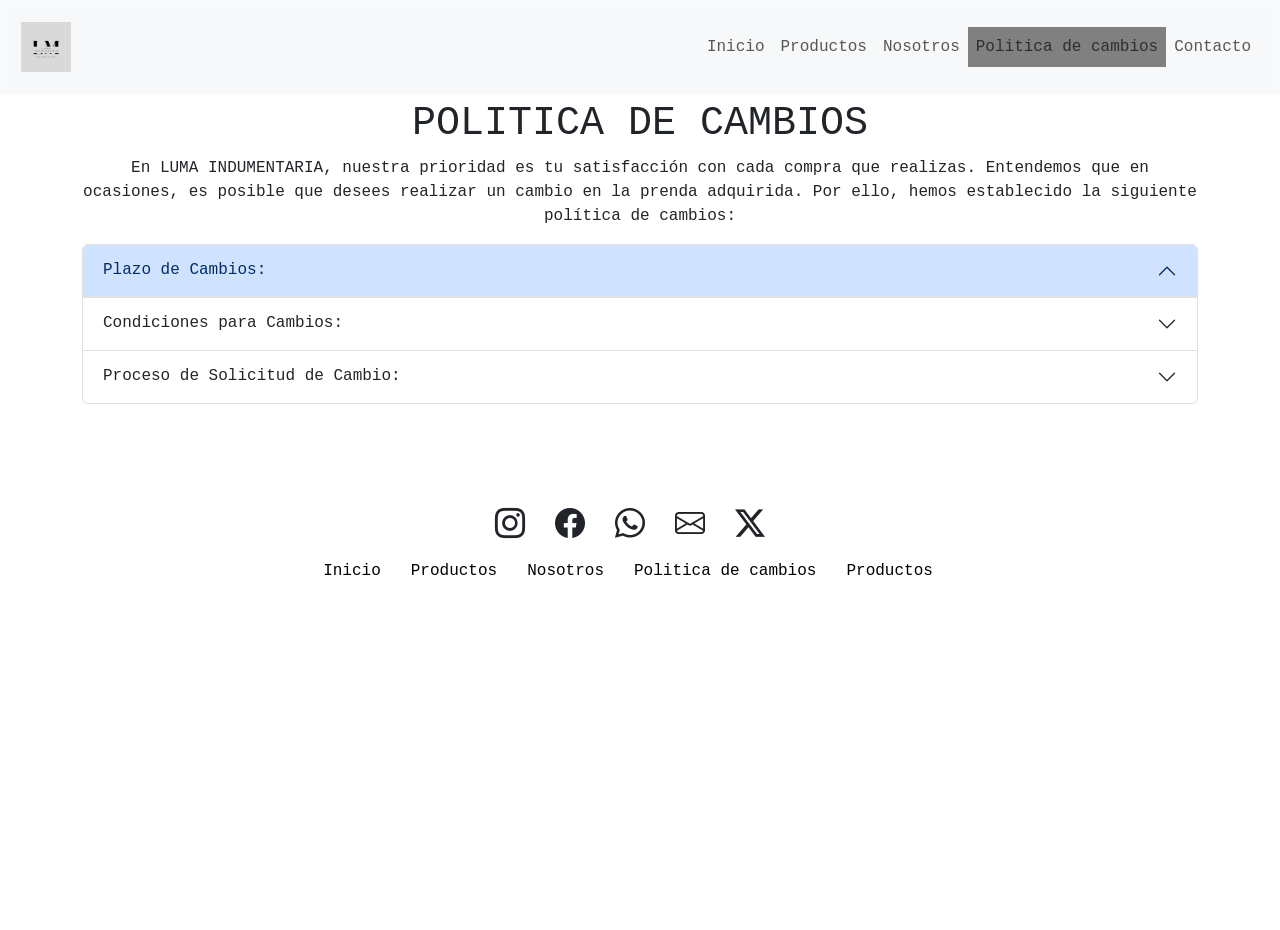
==== pages/cambios.html @ b5809e32 "Agregando todo" ====
<!DOCTYPE html>
<html lang="en">

<head>
    <meta charset="UTF-8">
    <meta name="viewport" content="width=device-width, initial-scale=1.0">
    <meta name="description" content="Conoce nuestra politica de cambios. Descubre la moda urbana en nuestra tienda en línea. Últimas tendencias y prendas vanguardistas para expresar tu estilo. Comodidad y estilo se fusionan aquí. Explora ahora.">
    <meta name="keywords" content="Indumentaria, moda, estilo, urbano, envios">
    <link rel="shortcut icon" href="../img/favicon-luma.png" type="image/x-icon">
    <!--CSS-->
    <link rel="stylesheet" href="../css/style.css">
    <!--Iconos bootstrap-->
    <link rel="stylesheet" href="https://cdn.jsdelivr.net/npm/bootstrap-icons@1.11.1/font/bootstrap-icons.css">
    <title>Politica de cambios - Luma Indumentaria</title>
    <!--Bootstrap-->
    <link href="https://cdn.jsdelivr.net/npm/bootstrap@5.3.2/dist/css/bootstrap.min.css" rel="stylesheet"
        integrity="sha384-T3c6CoIi6uLrA9TneNEoa7RxnatzjcDSCmG1MXxSR1GAsXEV/Dwwykc2MPK8M2HN" crossorigin="anonymous">
</head>

<body>

    <!--Barra de navegacion-->
    <nav class="navbar navbar-expand-md bg-body-tertiary fixed-top">
        <div class="container-fluid nav-complete">
            <button class="navbar-toggler" type="button" data-bs-toggle="collapse" data-bs-target="#navbar-toggler"
                aria-controls="navbarTogglerDemo01" aria-expanded="false" aria-label="Toggle navigation">
                <span class="navbar-toggler-icon"></span>
            </button>
            <div class="collapse navbar-collapse" id="navbar-toggler">
                <a class="navbar-brand" href="../index.html">
                    <img src="../img/favicon-luma.png" alt="logo de luma" class="logo_luma d-none d-md-block">
                </a>
                <ul class="navbar-nav">
                    <li class="nav-item">
                        <a class="nav-link elem-item" href="../index.html">Inicio</a>
                    </li>
                    <li class="nav-item">
                        <a class="nav-link elem-item" href="../pages/productos.html">Productos</a>
                    </li>
                    <li class="nav-item">
                        <a class="nav-link elem-item" href="../pages/nosotros.html">Nosotros</a>
                    </li>
                    <li class="nav-item">
                        <a class="nav-link elem-item active-item" href="../pages/cambios.html">Politica de cambios</a>
                    </li>
                    <li class="nav-item">
                        <a class="nav-link elem-item" href="../pages/contacto.html">Contacto</a>
                    </li>
                </ul>

            </div>
        </div>
    </nav>

    <main class="container main_cambios">
        <section class="row">
            <div class="col">
                <h1 class="tit_camb">POLITICA DE CAMBIOS</h1>
                <p class="text-center">En LUMA INDUMENTARIA, nuestra prioridad es tu satisfacción con cada compra que
                    realizas. Entendemos que
                    en
                    ocasiones, es posible que desees realizar un cambio en la prenda adquirida. Por ello, hemos
                    establecido
                    la siguiente política de cambios:</p>
            </div>
        </section>
        <section class="row">
            <div class="col">
                <div class="accordion" id="accordionBasic">
                    <div class="accordion-item">
                        <h2 class="accordion-header" id="headingOne">
                            <button class="accordion-button" type="button" data-bs-toggle="collapse"
                                data-bs-target="#collapseOne" aria-expanded="false" aria-controls="collapseOne">
                                Plazo de Cambios:
                            </button>
                        </h2>
                        <div id="collapseOne" class="accordion-collapse collapse " aria-labelledby="headingOne"
                            data-bs-parent="#accordionBasic">
                            <div class="accordion-body">
                                Tienes un plazo de hasta 7 días a partir de la fecha de recepción del producto para
                                solicitar un cambio.
                            </div>
                        </div>
                    </div>
                    <div class="accordion-item">
                        <h2 class="accordion-header" id="headingTwo">
                            <button class="accordion-button collapsed" type="button" data-bs-toggle="collapse"
                                data-bs-target="#collapseTwo" aria-expanded="false" aria-controls="collapseTwo">
                                Condiciones para Cambios:
                            </button>
                        </h2>
                        <div id="collapseTwo" class="accordion-collapse collapse " aria-labelledby="headingTwo"
                            data-bs-parent="#accordionBasic">
                            <div class="accordion-body">
                                <strong>Para poder procesar un cambio, el producto debe estar en las siguientes
                                    condiciones:</strong>
                                <ul>
                                    <li>Sin señales de uso.</li>
                                    <li>Con todas las etiquetas y embalajes originales intactos.</li>
                                    <li>Acompañado del comprobante de compra.</li>
                                </ul>
                            </div>
                        </div>
                    </div>
                    <div class="accordion-item">
                        <h2 class="accordion-header" id="headingThree">
                            <button class="accordion-button collapsed" type="button" data-bs-toggle="collapse"
                                data-bs-target="#collapseThree" aria-expanded="false" aria-controls="collapseThree">
                                Proceso de Solicitud de Cambio:
                            </button>
                        </h2>
                        <div id="collapseThree" class="accordion-collapse collapse " aria-labelledby="headingThree"
                            data-bs-parent="#accordionBasic">
                            <div class="accordion-body">
                                <strong>Para solicitar un cambio, por favor sigue los siguientes pasos:</strong>
                                <ol>
                                    <li>Ponte en contacto con nuestro equipo de atención al cliente a través de nuestra
                                        pagina de contacto.
                                    </li>
                                    <li>Proporciona la información detallada de tu pedido, incluyendo el número de orden
                                        y el motivo del
                                        cambio.
                                    </li>
                                    <li>Nuestro equipo te guiará a través del proceso de devolución y te proporcionará
                                        las instrucciones
                                        necesarias.</li>
                                </ol>
                            </div>
                        </div>
                    </div>
                </div>
            </div>
        </section>
    </main>
    <footer class="container-fluid">
        <div class="row">
            <div class="col iconos_foot">
                <i class="bi bi-instagram"></i>
                <i class="bi bi-facebook"></i>
                <i class="bi bi-whatsapp"></i>
                <i class="bi bi-envelope"></i>
                <i class="bi bi-twitter-x"></i>
            </div>
            <div class="row nav_footer">
                <nav>
                <ul class="nav-foot">
                    <li>
                        <a href="../index.html">Inicio</a>
                    </li>
                    <li>
                        <a href="../pages/productos.html">Productos</a>
                    </li>
                    <li>
                        <a href="../pages/nosotros.html">Nosotros</a>
                    </li>
                    <li>
                        <a href="../pages/cambios.html">Politica de cambios</a>
                    </li>
                    <li>
                        <a href="../pages/contacto.html">Productos</a>
                    </li>

                </ul>
            </nav>
            </div>
    </footer>

    <!-- Bootstrap js-->
    <script src="https://cdn.jsdelivr.net/npm/bootstrap@5.3.2/dist/js/bootstrap.min.js"
        integrity="sha384-BBtl+eGJRgqQAUMxJ7pMwbEyER4l1g+O15P+16Ep7Q9Q+zqX6gSbd85u4mG4QzX+"
        crossorigin="anonymous"></script>
</body>

</html>
---- css/style.css ----
/* reset */
* {
  margin: 0;
  padding: 0;
  text-decoration: none;
  box-sizing: border-box;
  font-family: "Roboto mono", monospace;
}

body {
  position: relative;
  width: 100%;
  height: 100vh;
}

.navbar {
  position: sticky;
}
.navbar .navbar-collapse {
  display: flex;
  justify-content: space-between;
  position: sticky;
  top: 0;
  z-index: 10;
  background-color: rgba(230, 227, 227, 0.059);
  color: black;
  padding: 9px;
  height: 50px;
  height: 100%;
  gap: 10px;
}
.navbar .navbar-collapse .logo_luma {
  width: 50px;
}
.navbar .navbar-collapse .nav-item .elem-item:hover {
  background-color: gray;
}

.banner-pic {
  width: 100%;
  height: 600px;
  -o-object-fit: cover;
     object-fit: cover;
  -o-object-position: top;
     object-position: top;
  padding: 10px;
}

.text_ind {
  display: flex;
  justify-content: center;
}

.main_index {
  width: 100%;
  display: flex;
  padding: 10px;
}
.main_index .card-group {
  gap: 20px;
}
.main_index .card-group .card-body {
  display: flex;
  flex-direction: column;
  text-align: center;
}

footer {
  margin-top: 100px;
}

.iconos_foot {
  display: flex;
  justify-content: center;
  gap: 30px;
  margin-right: 20px;
}
.iconos_foot .bi {
  font-size: 30px;
}

.nav_footer {
  width: 100%;
}
.nav_footer .iconos_foot {
  display: flex;
  justify-content: center;
  text-align: center;
}
.nav_footer .nav-foot {
  display: flex;
  gap: 30px;
  list-style: none;
  padding: 10px;
  justify-content: center;
  flex-direction: row;
}
.nav_footer .nav-foot a {
  text-decoration: none;
  list-style: none;
  color: black;
}

.main_nosotros {
  width: 100%;
}
.main_nosotros .text_princnos {
  margin-top: 100px;
  margin-bottom: 60px;
}

.secccion_remeras,
.seccion_buzos,
.seccion_jean {
  padding: 20px;
}
.secccion_remeras .card-body,
.seccion_buzos .card-body,
.seccion_jean .card-body {
  display: flex;
  flex-direction: column;
  text-align: center;
}
.secccion_remeras .card-footer .boton_prod,
.seccion_buzos .card-footer .boton_prod,
.seccion_jean .card-footer .boton_prod {
  display: flex;
  justify-content: center;
}
.secccion_remeras .card-footer .boton_prod .btn:hover,
.seccion_buzos .card-footer .boton_prod .btn:hover,
.seccion_jean .card-footer .boton_prod .btn:hover {
  transform: scale(1.2, 1.2);
}

.card-complete {
  transition: 0.6s ease all;
}
.card-complete:hover {
  transform: scale(1.05, 1.05);
}

.active-item {
  background-color: gray !important;
  padding: 5px;
}

.card-vendedores {
  margin-top: 77px;
}
.card-vendedores .card-body {
  display: flex;
  flex-direction: column;
  text-align: center;
}

.main_cambios {
  margin-top: 30px;
  width: 100%;
}
.main_cambios .tit_camb {
  display: flex;
  justify-content: center;
  margin-top: 70px;
}

section .text_princnos {
  margin-top: 100px;
  margin-bottom: 60px;
}

div iframe {
  width: 500px;
  height: 400px;
}

.lista_contact {
  list-style-type: none;
  padding: 10px;
}
.lista_contact i {
  margin-right: 15px;
}

@media (min-width: 768px) {
  .nav_footer {
    flex-direction: row;
    justify-content: space-between;
  }
}/*# sourceMappingURL=style.css.map */
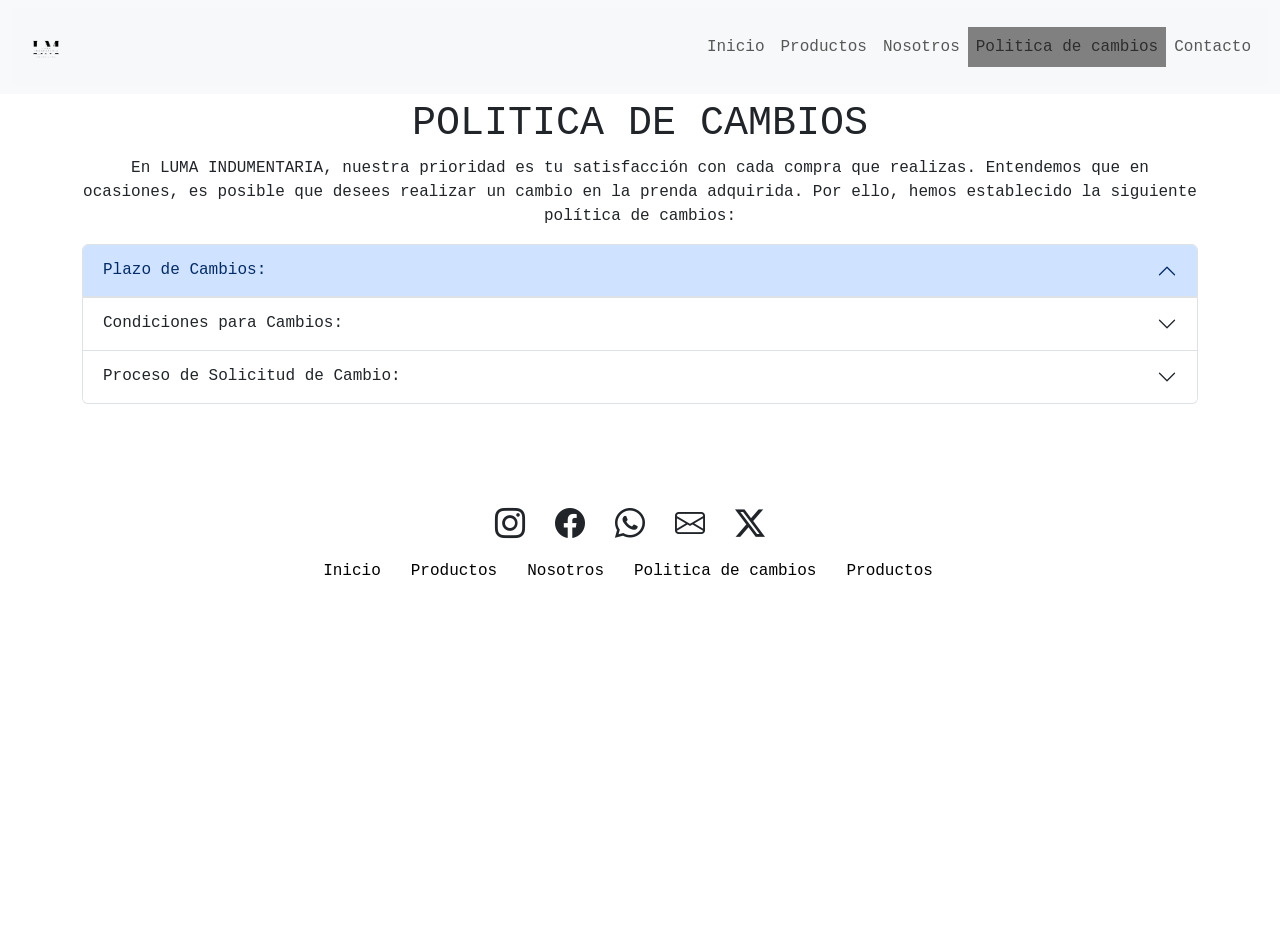
==== commit 000cbcfc: "arreglando foot" ====
--- a/pages/cambios.html
+++ b/pages/cambios.html
@@ -143,7 +143,7 @@
             </div>
             <div class="row nav_footer">
                 <nav>
-                <ul class="nav-foot">
+                <ul class="nav-foot" style="flex-wrap: wrap;">
                     <li>
                         <a href="../index.html">Inicio</a>
                     </li>
--- a/css/style.css
+++ b/css/style.css
@@ -172,6 +172,7 @@
 div iframe {
   width: 500px;
   height: 400px;
+  margin-top: 50px;
 }
 
 .lista_contact {
@@ -182,9 +183,12 @@
   margin-right: 15px;
 }
 
-@media (min-width: 768px) {
-  .nav_footer {
-    flex-direction: row;
-    justify-content: space-between;
+.contact {
+  margin-top: 100px;
+}
+
+@media (max-width: 767px) {
+  .navbar-nav {
+    order: -1;
   }
 }/*# sourceMappingURL=style.css.map */
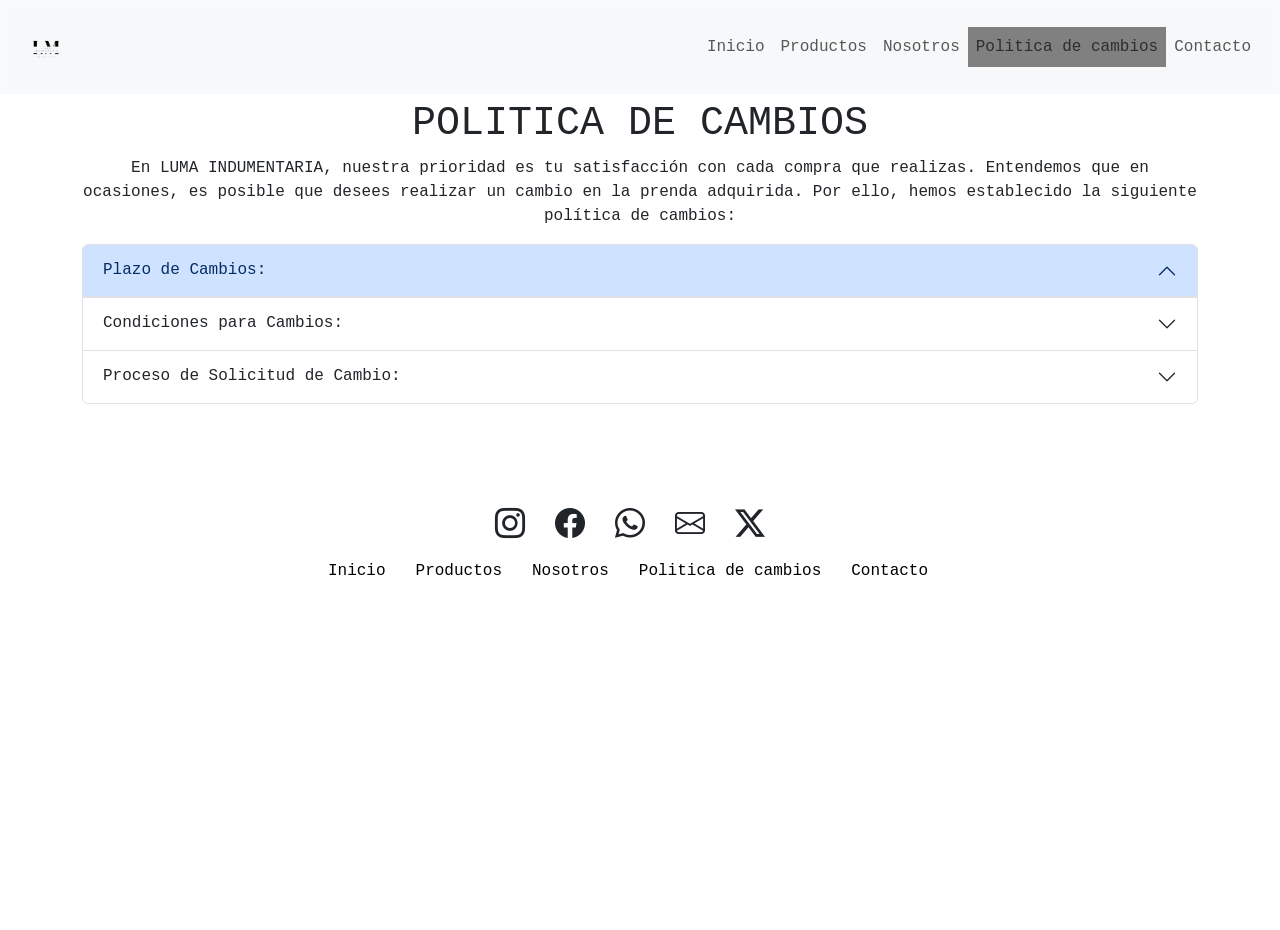
==== commit c320f5ab: "Arreglando tipeo foot" ====
--- a/pages/cambios.html
+++ b/pages/cambios.html
@@ -157,7 +157,7 @@
                         <a href="../pages/cambios.html">Politica de cambios</a>
                     </li>
                     <li>
-                        <a href="../pages/contacto.html">Productos</a>
+                        <a href="../pages/contacto.html">Contacto</a>
                     </li>
 
                 </ul>
